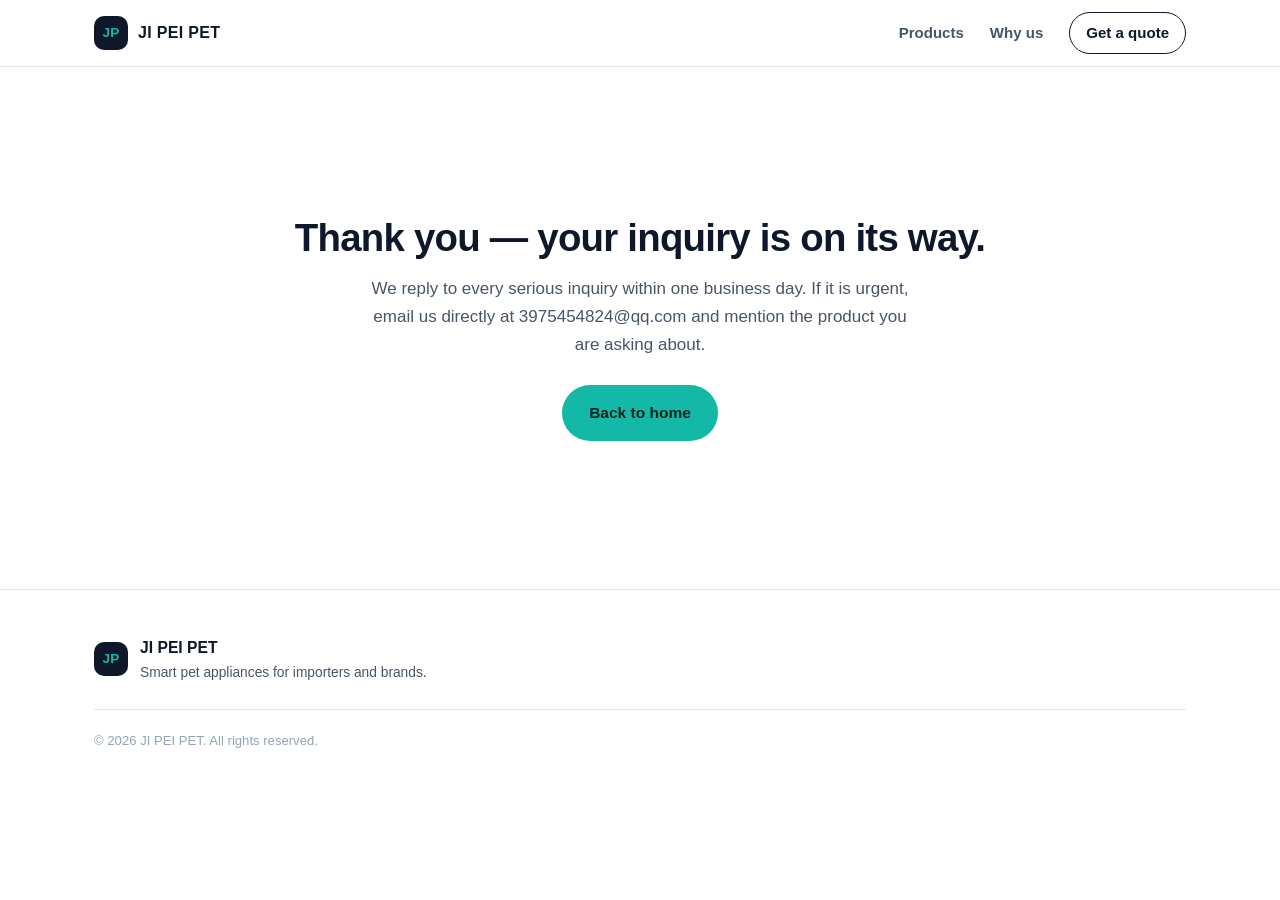
==== thanks.html @ 0a9987cb "Add files via upload" ====
<!DOCTYPE html>
<html lang="en">
<head>
<meta charset="utf-8">
<meta name="viewport" content="width=device-width, initial-scale=1">
<title>Inquiry received | JI PEI PET</title>
<meta name="robots" content="noindex,follow">
<link rel="canonical" href="https://jipeipet.github.io/thanks.html">
<link rel="stylesheet" href="styles.css">
</head>
<body>

<header class="site-header">
  <div class="wrap header-inner">
    <a class="brand" href="index.html">
      <span class="brand-mark">JP</span>
      <span class="brand-text">JI PEI PET</span>
    </a>
    <nav class="nav">
      <a href="index.html#products">Products</a>
      <a href="index.html#why">Why us</a>
      <a href="index.html#contact" class="nav-cta">Get a quote</a>
    </nav>
  </div>
</header>

<main class="page-center">
  <div>
    <h1>Thank you — your inquiry is on its way.</h1>
    <p>We reply to every serious inquiry within one business day. If it is urgent,
      email us directly at <a href="mailto:3975454824@qq.com">3975454824@qq.com</a> and
      mention the product you are asking about.</p>
    <a class="btn btn-primary" href="index.html">Back to home</a>
  </div>
</main>

<footer class="site-footer">
  <div class="wrap footer-inner">
    <div class="footer-brand">
      <span class="brand-mark">JP</span>
      <div>
        <strong>JI PEI PET</strong>
        <p>Smart pet appliances for importers and brands.</p>
      </div>
    </div>
    <p class="copy">© <span id="year">2026</span> JI PEI PET. All rights reserved.</p>
  </div>
</footer>

<script>document.getElementById('year').textContent = new Date().getFullYear();</script>
</body>
</html>
---- styles.css ----
/* ============================================================
   JI PEI PET — site styles
   Single stylesheet, no external dependencies, no fonts to load.
   ============================================================ */

:root{
  --ink:#0f172a;
  --ink-soft:#475569;
  --line:#e2e8f0;
  --bg:#ffffff;
  --bg-soft:#f6f8fa;
  --accent:#14b8a6;
  --accent-dark:#0d9488;
  --radius:16px;
  --wrap:1140px;
}

*{box-sizing:border-box}

html{scroll-behavior:smooth}

body{
  margin:0;
  background:var(--bg);
  color:var(--ink);
  font-family:-apple-system,BlinkMacSystemFont,"Segoe UI",Roboto,"Helvetica Neue",Arial,"Noto Sans",sans-serif;
  font-size:17px;
  line-height:1.65;
  -webkit-font-smoothing:antialiased;
}

img{max-width:100%;display:block}

a{color:inherit;text-decoration:none}

h1,h2,h3{margin:0;line-height:1.2;letter-spacing:-0.02em}
h1{font-size:clamp(2rem,4.4vw,3.35rem);font-weight:800}
h2{font-size:clamp(1.5rem,2.8vw,2.15rem);font-weight:750}
h3{font-size:1.12rem;font-weight:700}

p{margin:0 0 1rem}

.wrap{width:100%;max-width:var(--wrap);margin:0 auto;padding:0 24px}

.eyebrow{
  font-size:.76rem;
  font-weight:700;
  letter-spacing:.14em;
  text-transform:uppercase;
  color:var(--accent-dark);
  margin:0 0 .7rem;
}

/* ---------- header ---------- */

.site-header{
  position:sticky;top:0;z-index:50;
  background:rgba(255,255,255,.88);
  backdrop-filter:saturate(180%) blur(12px);
  border-bottom:1px solid var(--line);
}
.header-inner{display:flex;align-items:center;justify-content:space-between;height:66px}

.brand{display:flex;align-items:center;gap:10px}
.brand-mark{
  display:grid;place-items:center;
  width:34px;height:34px;border-radius:10px;
  background:var(--ink);color:var(--accent);
  font-weight:800;font-size:.85rem;letter-spacing:.02em;
}
.brand-text{font-weight:800;letter-spacing:.02em;font-size:1rem}

.nav{display:flex;align-items:center;gap:26px;font-size:.94rem;font-weight:550}
.nav a{color:var(--ink-soft);transition:color .15s}
.nav a:hover{color:var(--ink)}
.nav-cta{
  color:var(--ink)!important;
  border:1.5px solid var(--ink);
  padding:8px 16px;border-radius:999px;
  font-weight:650;
}
.nav-cta:hover{background:var(--ink);color:#fff!important}

/* ---------- buttons ---------- */

.btn{
  display:inline-flex;align-items:center;justify-content:center;
  padding:14px 26px;border-radius:999px;
  font-weight:650;font-size:.97rem;
  border:1.5px solid transparent;
  cursor:pointer;transition:transform .15s,background .15s,color .15s,border-color .15s;
}
.btn:active{transform:translateY(1px)}
.btn-primary{background:var(--accent);color:#04231f}
.btn-primary:hover{background:var(--accent-dark);color:#fff}
.btn-ghost{border-color:var(--line);color:var(--ink)}
.btn-ghost:hover{border-color:var(--ink)}
.btn-sm{padding:11px 20px;font-size:.9rem}
.btn-full{width:100%}

/* ---------- hero ---------- */

.hero{padding:76px 0 60px;background:
  radial-gradient(900px 380px at 78% -10%,#e6fffb 0%,rgba(255,255,255,0) 70%),
  var(--bg);
}
.hero-inner{display:grid;grid-template-columns:1.15fr .85fr;gap:56px;align-items:center}

.hero h1{margin:0 0 20px}
.lead{font-size:1.06rem;color:var(--ink-soft);max-width:34em}

.hero-actions{display:flex;gap:12px;flex-wrap:wrap;margin-top:28px}

/* ---------- image placeholder slots ---------- */

.shot{
  position:relative;
  aspect-ratio:4/3;
  border-radius:var(--radius);
  overflow:hidden;
  background:
    linear-gradient(135deg,#eef4f4 0%,#e3ecec 55%,#eff6f5 100%);
  display:grid;place-items:center;
}
.shot img{
  position:absolute;inset:0;
  width:100%;height:100%;object-fit:cover;
}
.shot-tag{
  position:relative;z-index:1;
  padding:7px 15px;border-radius:999px;
  background:rgba(15,23,42,.82);color:#fff;
  font-size:.8rem;font-weight:600;letter-spacing:.02em;
  text-align:center;
}
.hero-media{aspect-ratio:5/4;box-shadow:0 24px 60px -30px rgba(15,23,42,.45)}

/* ---------- trust strip ---------- */

.strip{background:var(--ink);color:#fff}
.strip-inner{
  display:grid;grid-template-columns:repeat(4,1fr);gap:24px;
  padding:26px 24px;
}
.strip-item{display:flex;flex-direction:column;gap:2px}
.strip-item strong{font-size:.95rem;font-weight:700}
.strip-item span{font-size:.84rem;color:#94a3b8}

/* ---------- sections ---------- */

.section{padding:88px 0}
.section-alt{background:var(--bg-soft);border-top:1px solid var(--line);border-bottom:1px solid var(--line)}

.section-head{max-width:44rem;margin-bottom:44px}
.section-sub{color:var(--ink-soft);margin:14px 0 0;font-size:1rem}

/* ---------- product grid ---------- */

.grid{
  display:grid;
  grid-template-columns:repeat(auto-fit,minmax(290px,1fr));
  gap:26px;
}

.card{
  display:flex;flex-direction:column;
  background:var(--bg);
  border:1px solid var(--line);
  border-radius:var(--radius);
  overflow:hidden;
  transition:border-color .18s,box-shadow .18s,transform .18s;
}
.card:hover{
  border-color:#cbd5e1;
  box-shadow:0 18px 40px -28px rgba(15,23,42,.4);
  transform:translateY(-2px);
}
.card .shot{border-radius:0;aspect-ratio:16/11}
.card-body{padding:24px 24px 26px;display:flex;flex-direction:column;flex:1}
.card-body h3{margin-bottom:10px}
.card-body p{color:var(--ink-soft);font-size:.95rem;margin-bottom:14px}

.ticks{list-style:none;margin:0 0 20px;padding:0;font-size:.9rem;color:var(--ink-soft)}
.ticks li{position:relative;padding-left:20px;margin-bottom:6px}
.ticks li::before{
  content:"";position:absolute;left:2px;top:.55em;
  width:7px;height:7px;border-radius:2px;
  background:var(--accent);
}

.card-link{
  margin-top:auto;font-weight:650;font-size:.92rem;
  color:var(--accent-dark);
  border-bottom:1.5px solid transparent;
  align-self:flex-start;
}
.card-link:hover{border-bottom-color:var(--accent-dark)}

.card-oem{
  background:linear-gradient(160deg,#0f172a 0%,#16323a 100%);
  color:#fff;border-color:transparent;justify-content:center;
}
.card-oem h3{color:#fff;font-size:1.25rem}
.card-oem p{color:#a9c0c4}
.card-oem .card-body{padding:34px 28px}
.card-oem .btn{margin-top:auto;align-self:flex-start}

/* ---------- why us ---------- */

.cols{display:grid;grid-template-columns:repeat(auto-fit,minmax(240px,1fr));gap:34px}
.col h3{margin-bottom:8px}
.col p{color:var(--ink-soft);font-size:.95rem;margin:0}

/* ---------- about ---------- */

.about-inner{display:grid;grid-template-columns:1.3fr .7fr;gap:60px;align-items:start}
.about-inner p{color:var(--ink-soft)}

.about-facts{list-style:none;margin:0;padding:0;border-top:1px solid var(--line)}
.about-facts li{
  display:flex;justify-content:space-between;gap:16px;
  padding:15px 0;border-bottom:1px solid var(--line);
  font-size:.92rem;
}
.about-facts span{color:var(--ink-soft)}
.about-facts strong{font-weight:650;text-align:right}

/* ---------- contact ---------- */

.section-dark{background:var(--ink);color:#fff}
.section-dark .eyebrow{color:var(--accent)}
.contact-inner{display:grid;grid-template-columns:.85fr 1.15fr;gap:60px;align-items:start}
.contact-copy p{color:#a7b6c6}
.contact-direct{margin-top:26px;font-size:.95rem;color:#8496a9!important}
.contact-direct a{color:var(--accent);font-weight:650;border-bottom:1px solid rgba(20,184,166,.4)}
.contact-direct a:hover{border-bottom-color:var(--accent)}

.quote-form{
  background:#fff;color:var(--ink);
  border-radius:var(--radius);
  padding:28px;
  display:grid;grid-template-columns:1fr 1fr;gap:16px;
}
.field{display:flex;flex-direction:column;gap:6px}
.field-full{grid-column:1/-1}
.field label{font-size:.82rem;font-weight:650;color:var(--ink-soft)}
.field input,.field select,.field textarea{
  font:inherit;font-size:.94rem;
  padding:11px 13px;
  border:1px solid var(--line);border-radius:10px;
  background:#fbfcfd;color:var(--ink);
  width:100%;
}
.field textarea{resize:vertical;min-height:96px}
.field input:focus,.field select:focus,.field textarea:focus{
  outline:none;border-color:var(--accent);
  box-shadow:0 0 0 3px rgba(20,184,166,.16);
  background:#fff;
}
.quote-form .btn{grid-column:1/-1;margin-top:4px}
.form-note{grid-column:1/-1;margin:0;font-size:.78rem;color:#94a3b8;text-align:center}

/* ---------- footer ---------- */

.site-footer{border-top:1px solid var(--line);padding:44px 0}
.footer-inner{display:grid;grid-template-columns:1fr auto;gap:24px;align-items:center}
.footer-brand{display:flex;gap:12px;align-items:center}
.footer-brand strong{font-size:.98rem}
.footer-brand p{margin:0;font-size:.86rem;color:var(--ink-soft)}
.footer-nav{display:flex;gap:22px;font-size:.9rem;color:var(--ink-soft)}
.footer-nav a:hover{color:var(--ink)}
.copy{grid-column:1/-1;margin:0;font-size:.82rem;color:#94a3b8;border-top:1px solid var(--line);padding-top:20px}

/* ---------- simple inner page (thanks) ---------- */

.page-center{
  min-height:58vh;display:grid;place-items:center;text-align:center;
  padding:80px 24px;
}
.page-center h1{font-size:clamp(1.6rem,3vw,2.4rem);margin-bottom:14px}
.page-center p{color:var(--ink-soft);max-width:32em;margin:0 auto 26px}

/* ---------- responsive ---------- */

@media (max-width:900px){
  .hero{padding:56px 0 44px}
  .hero-inner,.about-inner,.contact-inner{grid-template-columns:1fr;gap:36px}
  .hero-media{order:-1;aspect-ratio:16/10}
  .strip-inner{grid-template-columns:1fr 1fr;gap:20px}
  .footer-inner{grid-template-columns:1fr}
  .section{padding:64px 0}
}

@media (max-width:620px){
  body{font-size:16px}
  .nav{gap:16px;font-size:.88rem}
  .nav a:not(.nav-cta){display:none}
  .quote-form{grid-template-columns:1fr;padding:22px}
  .about-facts li{flex-direction:column;gap:2px}
  .about-facts strong{text-align:left}
}
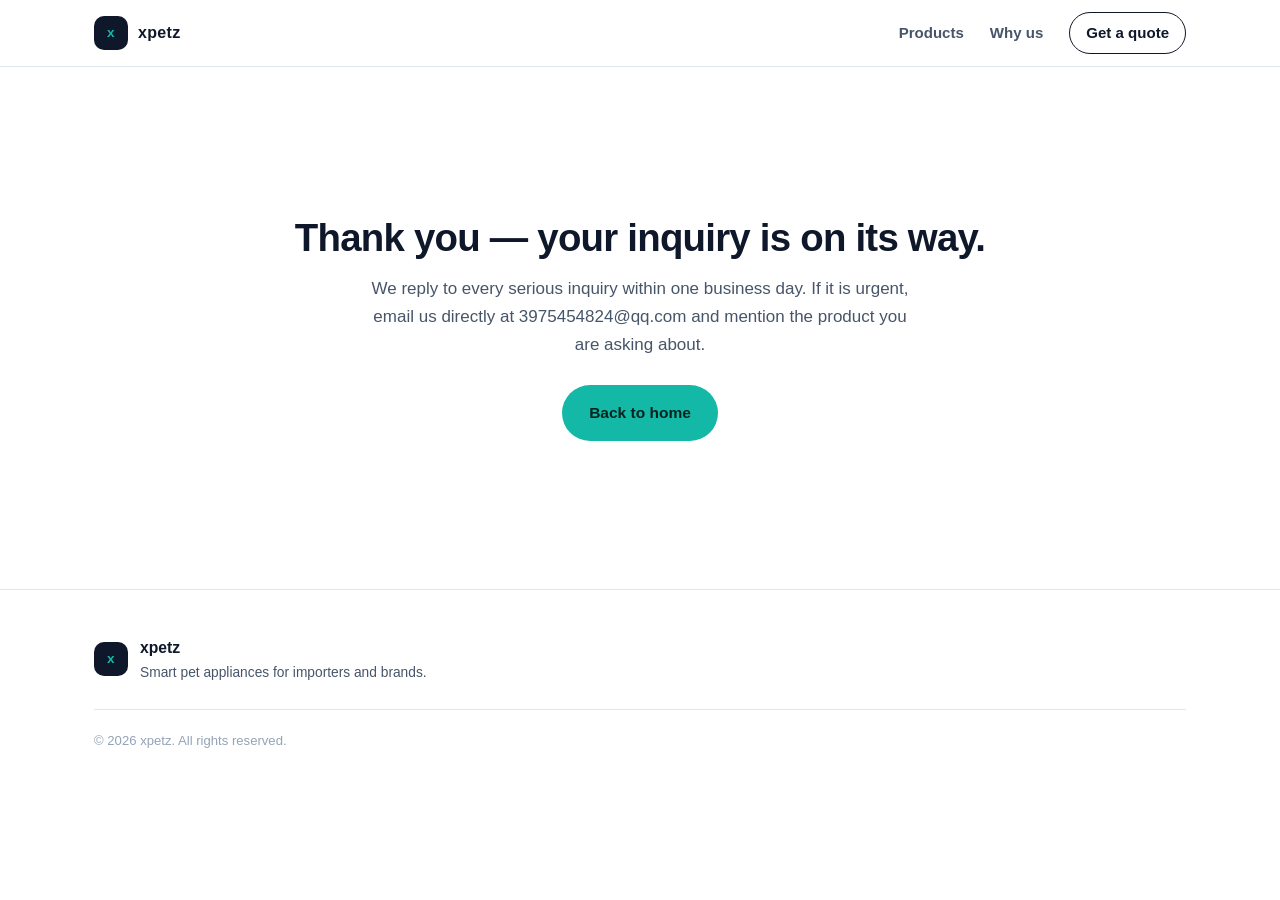
==== commit 8c72221f: "Add files via upload" ====
--- a/thanks.html
+++ b/thanks.html
@@ -3,9 +3,9 @@
 <head>
 <meta charset="utf-8">
 <meta name="viewport" content="width=device-width, initial-scale=1">
-<title>Inquiry received | JI PEI PET</title>
+<title>Inquiry received | xpetz</title>
 <meta name="robots" content="noindex,follow">
-<link rel="canonical" href="https://jipeipet.github.io/thanks.html">
+<link rel="canonical" href="https://xpetz-pet.github.io/thanks.html">
 <link rel="stylesheet" href="styles.css">
 </head>
 <body>
@@ -13,8 +13,8 @@
 <header class="site-header">
   <div class="wrap header-inner">
     <a class="brand" href="index.html">
-      <span class="brand-mark">JP</span>
-      <span class="brand-text">JI PEI PET</span>
+      <span class="brand-mark">x</span>
+      <span class="brand-text">xpetz</span>
     </a>
     <nav class="nav">
       <a href="index.html#products">Products</a>
@@ -37,13 +37,13 @@
 <footer class="site-footer">
   <div class="wrap footer-inner">
     <div class="footer-brand">
-      <span class="brand-mark">JP</span>
+      <span class="brand-mark">x</span>
       <div>
-        <strong>JI PEI PET</strong>
+        <strong>xpetz</strong>
         <p>Smart pet appliances for importers and brands.</p>
       </div>
     </div>
-    <p class="copy">© <span id="year">2026</span> JI PEI PET. All rights reserved.</p>
+    <p class="copy">© <span id="year">2026</span> xpetz. All rights reserved.</p>
   </div>
 </footer>
 
